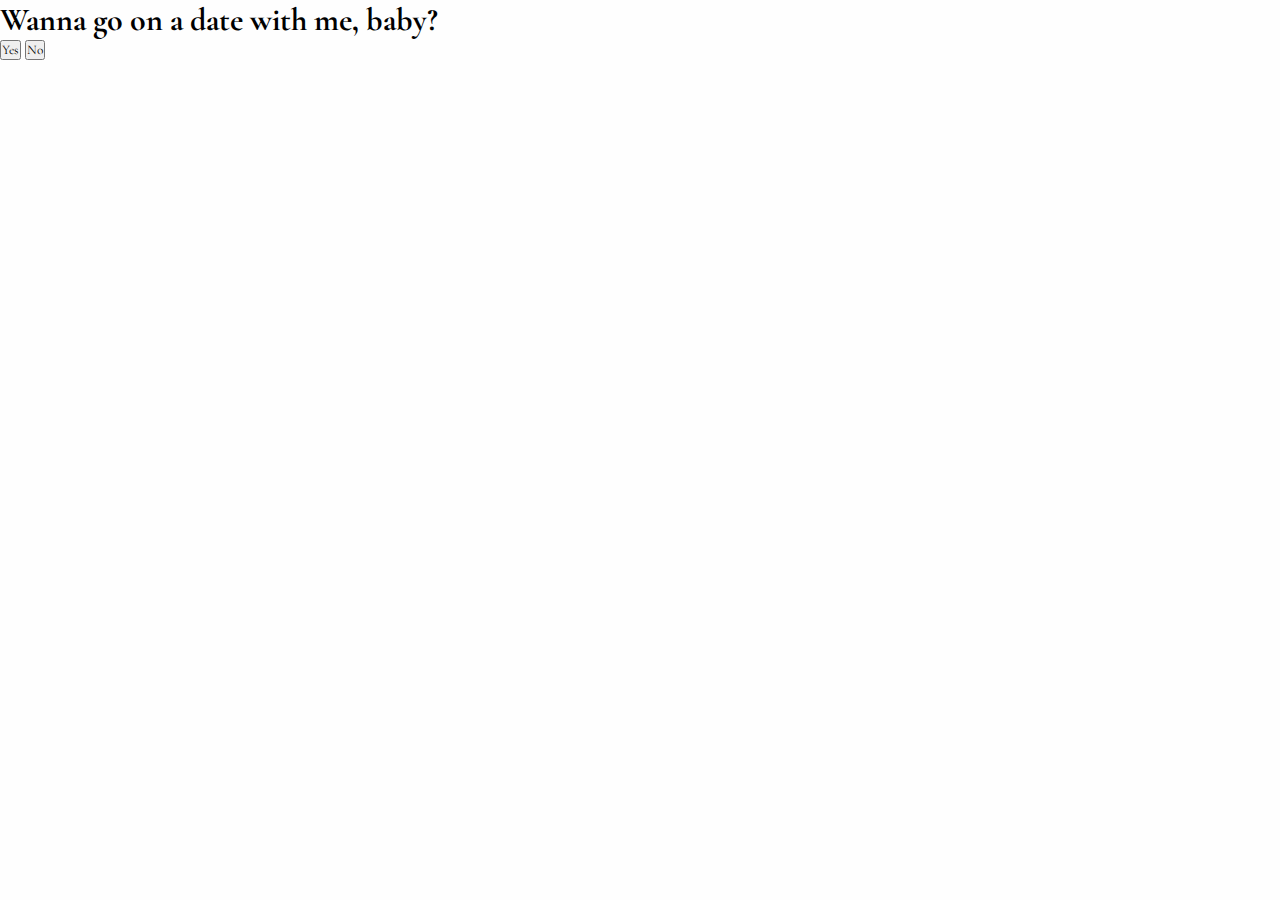
==== proposal.html @ 0791de5b "writing the letters" ====
<!DOCTYPE html>
<html lang="en">
  <head>
    <meta charset="UTF-8" />
    <meta name="viewport" content="width=device-width, initial-scale=1.0" />
    <title>Kylla<3</title>
    <link rel="stylesheet" href="style.css" />
  </head>
  <body>
    <h1 class="title">Wanna go on a date with me, baby?</h1>
    <p class="counter"></p>
    <div class="buttons">
      <button class="btn yes">Yes</button>
      <button class="btn no">No</button>
    </div>
  </body>
  <script src="main.js"></script>
</html>

<!-- 
  TODO: 

  * MO GAMAY MO DAKO ANG BUTTONS

 -->
---- style.css ----
/* @import url("https://fonts.googleapis.com/css2?family=Inter:wght@100;300;400;500;700;900&family=Single+Day&display=swap"); */
@import url("https://fonts.googleapis.com/css2?family=Cormorant+Garamond:ital,wght@0,400;0,500;0,600;0,700;1,400;1,500;1,600;1,700&display=swap");

:root {
  --color-white: #fefefe;
  --color-black: #000000;
  /* --color_primary: #f2bed1;
  --color_secondary: #fdcedf;
  --color_tertiary: #f8e8ee;
  --color_quaternary: #f9f5f6; */
  /* --color_primary: #88ab8e;
  --color_secondary: #afc8ad;
  --color_tertiary: #eee7da;
  --color_quaternary: #f2f1eb; */
}

* {
  transition: all 0.2s;
  margin: 0;
  padding: 0;
  font-family: "Cormorant Garamond", serif;
}
body,
html {
  height: 95vh;
  width: 100vw;
  /* background-color: var(--color_primary); */
  background-color: var(--color-white);
  /* scroll-snap-type: y proximity; */
}

main {
  height: 100%;

  .wrapper {
    height: inherit;
    width: inherit;
    /* display: flex; */
    overflow-x: scroll;
  }
}

.fade {
  animation: fade 1s ease-in-out forwards;
}

.section-first {
  height: 100%;
  display: flex;
  justify-content: center;
  align-items: center;

  /* scroll-snap-align: start; */

  .opening-text {
    display: flex;
    flex-direction: column;
    position: relative;

    h1 {
      font-size: 3.8rem;
    }

    .qt-open,
    .qt-close {
      position: absolute;
      font-size: 7rem;
      opacity: 0.2;
    }

    .qt-open {
      top: -80px;
      left: -50px;
    }

    .qt-close {
      bottom: -110px;
      right: -50px;
    }
  }

  .quotes {
    transition: 0.8.s;
    position: relative;

    &::before,
    &::after {
      position: absolute;
    }

    &::before {
      content: "“";
      top: -10px;
      left: -10px;
    }
    &::after {
      content: "”";
      bottom: -10px;
      right: -10px;
    }

    &.first {
      display: flex;
      flex-direction: column;

      .three {
        align-self: flex-end;
      }
    }
  }

  .letter {
    margin-left: 2.3rem;
    margin-right: 2rem;
    position: relative;

    &::before,
    &::after {
      font-size: 4rem;
      position: absolute;
      opacity: 0.2;
    }

    &::before {
      content: "“";
      top: -30px;
      left: -25px;
    }
    &::after {
      content: "”";
      bottom: -55px;
      right: -25px;
    }

    p {
      text-align: justify;
    }
  }

  p {
    font-size: 1.1rem;
  }
}

@keyframes fade {
  from {
    opacity: 0;
  }
  to {
    opacity: 1;
  }
}
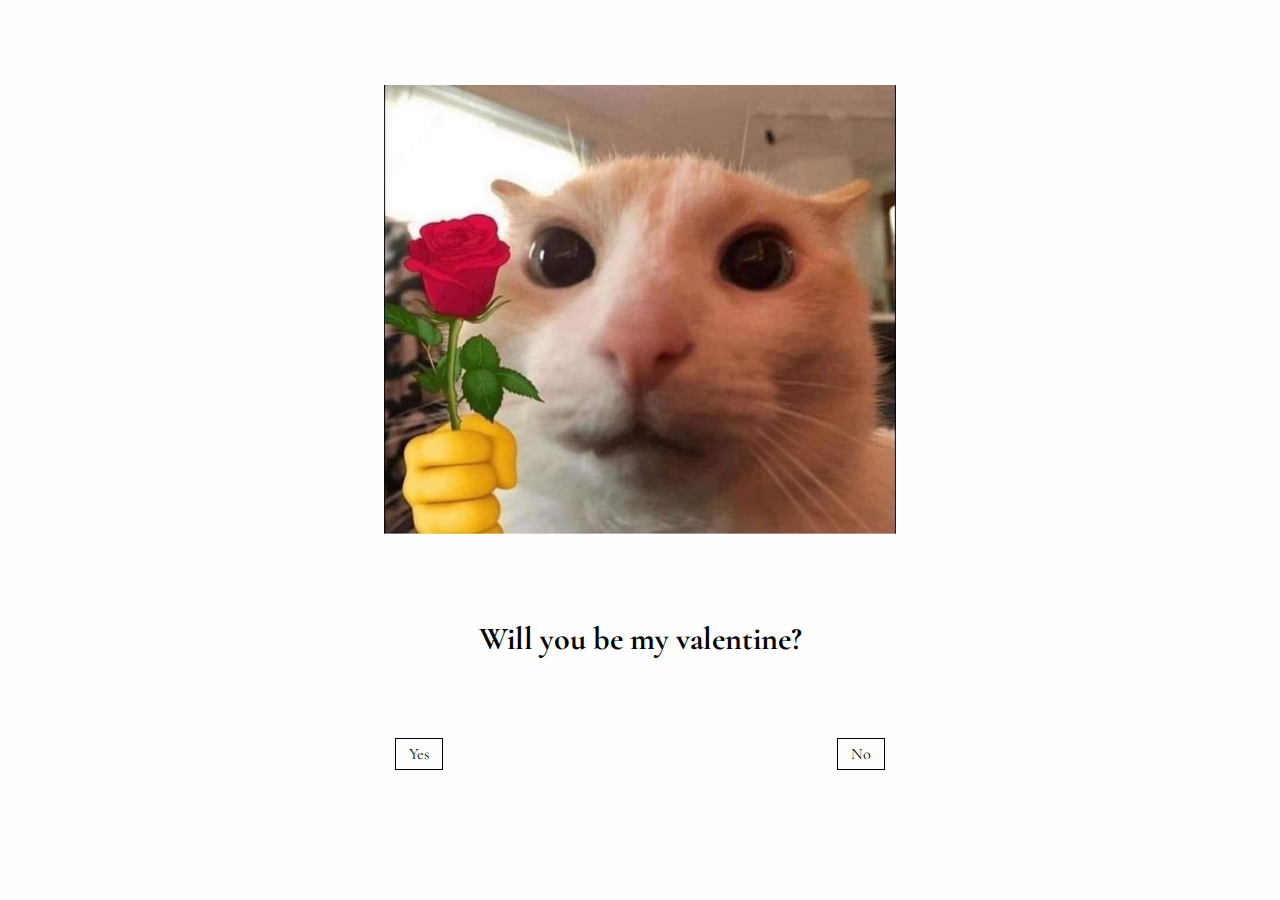
==== commit 2225b7a9: "final" ====
--- a/proposal.html
+++ b/proposal.html
@@ -7,14 +7,18 @@
     <link rel="stylesheet" href="style.css" />
   </head>
   <body>
-    <h1 class="title">Wanna go on a date with me, baby?</h1>
-    <p class="counter"></p>
-    <div class="buttons">
-      <button class="btn yes">Yes</button>
-      <button class="btn no">No</button>
+    <div class="proposal">
+      <div class="image">
+        <img src="assets/cat1.jpg" alt="cutieallyssa" />
+      </div>
+      <h1 class="title">Will you be my valentine?</h1>
+      <div class="buttons">
+        <button class="btn yes">Yes</button>
+        <button class="btn no">No</button>
+      </div>
     </div>
   </body>
-  <script src="main.js"></script>
+  <script src="proposal.js"></script>
 </html>
 
 <!-- 
--- a/style.css
+++ b/style.css
@@ -4,6 +4,7 @@
 :root {
   --color-white: #fefefe;
   --color-black: #000000;
+  --color-highlight: #ffe6473a;
   /* --color_primary: #f2bed1;
   --color_secondary: #fdcedf;
   --color_tertiary: #f8e8ee;
@@ -23,7 +24,7 @@
 body,
 html {
   height: 95vh;
-  width: 100vw;
+  /* width: 100vw; */
   /* background-color: var(--color_primary); */
   background-color: var(--color-white);
   /* scroll-snap-type: y proximity; */
@@ -36,12 +37,68 @@
     height: inherit;
     width: inherit;
     /* display: flex; */
-    overflow-x: scroll;
+    /* overflow-x: scroll; */
+  }
+}
+
+@keyframes fade {
+  from {
+    opacity: 0;
+  }
+  to {
+    opacity: 1;
   }
 }
 
 .fade {
   animation: fade 1s ease-in-out forwards;
+}
+
+.navigator {
+  position: absolute;
+  height: 100vh;
+  width: 100vw;
+  display: flex;
+  z-index: 999999;
+
+  div {
+    width: 50%;
+  }
+
+  .nav-indicator {
+    height: 32px;
+    width: 100%;
+    display: flex;
+    justify-content: center;
+    position: absolute;
+    top: 10px;
+
+    .indicator {
+      height: 100%;
+      width: 50%;
+      display: flex;
+      justify-content: space-between;
+      align-items: center;
+      gap: 0.5rem;
+
+      .subNav {
+        background: rgba(0, 0, 0, 0);
+        display: flex;
+        gap: 0.2rem;
+      }
+
+      div {
+        height: 4px;
+        background: var(--color-black);
+        opacity: 0.3;
+        border-radius: 25px;
+
+        &.active {
+          opacity: 1;
+        }
+      }
+    }
+  }
 }
 
 .section-first {
@@ -110,9 +167,13 @@
   }
 
   .letter {
+    max-height: 0;
+    min-width: fit-content;
+    animation: animateLetterTitle 1.5s ease-in-out forwards;
     margin-left: 2.3rem;
-    margin-right: 2rem;
+    margin-right: 3.3rem;
     position: relative;
+    transition: 0.8s;
 
     &::before,
     &::after {
@@ -128,25 +189,163 @@
     }
     &::after {
       content: "”";
-      bottom: -55px;
+      bottom: -90px;
       right: -25px;
     }
 
     p {
       text-align: justify;
+      padding-top: 0.8rem;
+    }
+
+    h3 {
+      font-weight: 900;
+    }
+
+    .image {
+      width: 100%;
+      display: flex;
+      justify-content: center;
+      align-items: center;
+      margin-top: 1rem;
+      margin-bottom: 1rem;
+      gap: 1rem;
+
+      div {
+        width: 40%;
+        box-shadow: rgba(0, 0, 0, 0.2) 0px 0px 20px;
+
+        img {
+          width: 100%;
+          aspect-ratio: 1/1;
+        }
+      }
+
+      h3 {
+        width: 60%;
+      }
+    }
+
+    p.lyrics {
+      text-align: center;
+
+      span {
+        background: var(--color-highlight);
+      }
     }
   }
 
   p {
     font-size: 1.1rem;
   }
-}
-
-@keyframes fade {
+
+  .page-indicator {
+    position: absolute;
+    right: 0;
+    bottom: -100px;
+    font-weight: 900;
+    opacity: 0.3;
+  }
+}
+
+@keyframes animateLetterTitle {
   from {
-    opacity: 0;
+    width: 0;
   }
   to {
-    opacity: 1;
-  }
-}
+    width: 100%;
+  }
+}
+
+.proposal-intro,
+.proposal {
+  width: 100%;
+  display: flex;
+  flex-direction: column;
+  align-items: center;
+
+  .image {
+    width: 40%;
+    margin-bottom: 5rem;
+
+    img {
+      width: 100%;
+    }
+  }
+
+  .buttons {
+    margin-top: 5rem;
+    width: 100%;
+    display: flex;
+    justify-content: space-evenly;
+    align-items: center;
+
+    button {
+      border: 1px solid var(--color-black);
+      background: none;
+      padding: 0.3rem 0.8rem;
+      color: var(--color-black);
+      font-size: 1rem;
+      background: var(--color-white);
+    }
+  }
+}
+
+.proposal {
+  height: 100%;
+  justify-content: center;
+}
+
+.post-it {
+  display: table;
+  /* margin: 5em auto 0; */
+  /* transform: scale(0.8); */
+}
+.note {
+  -webkit-box-shadow: #ddd 0px 1px 2px;
+  position: relative;
+  background-color: #f4f39e;
+  border-color: #dee184;
+  text-align: center;
+  margin: 1.5em auto;
+  padding: 1.5em 1em;
+  -webkit-box-shadow: 0px 1px 3px rgba(0, 0, 0, 0.25);
+  -moz-box-shadow: 0px 1px 3px rgba(0, 0, 0, 0.25);
+  box-shadow: 0px 1px 3px rgba(0, 0, 0, 0.25);
+  -webkit-transform: rotate(2deg);
+  -moz-transform: rotate(2deg);
+  -o-transform: rotate(2deg);
+  -ms-transform: rotate(2deg);
+  transform: rotate(2deg);
+  width: 250px;
+  font-family: "The Girl Next Door", cursive; /*originally with brain flower font*/
+  font-size: 1em;
+}
+.note:after {
+  display: block;
+  content: "";
+  position: absolute;
+  width: 110px;
+  height: 30px;
+  top: -21px;
+  left: 30%;
+  border: 1px solid #fff;
+  background: rgba(254, 254, 254, 0.6);
+  -webkit-box-shadow: 0px 0 3px rgba(0, 0, 0, 0.1);
+  -moz-box-shadow: 0px 0 3px rgba(0, 0, 0, 0.1);
+  box-shadow: 0px 0 3px rgba(0, 0, 0, 0.1);
+}
+
+.pahabol {
+  width: 100%;
+  img {
+    width: 100%;
+  }
+
+  p {
+    --padding: 1rem;
+    margin-top: 1rem;
+    padding-left: var(--padding);
+    padding-right: var(--padding);
+  }
+}
